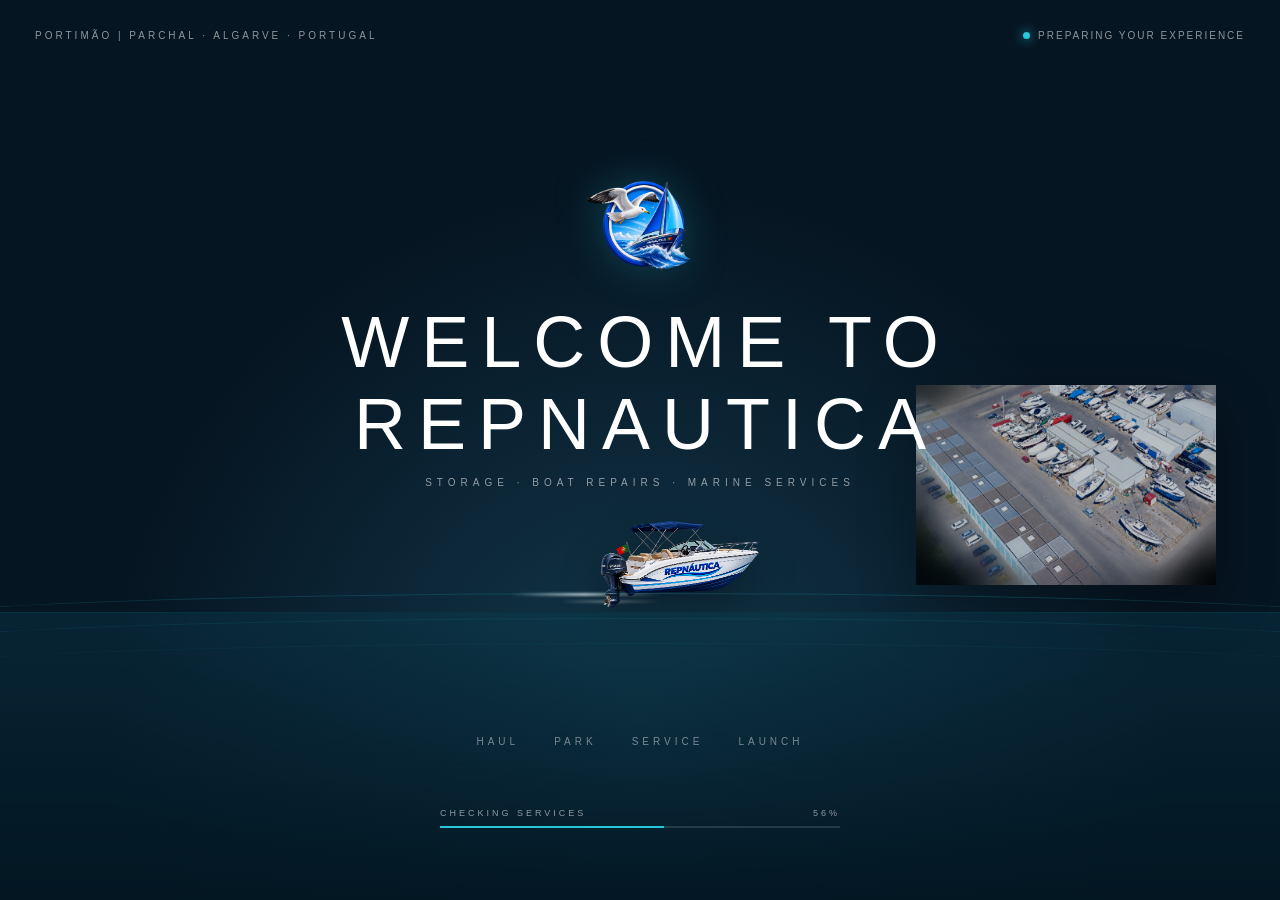
==== index.html @ 7109e54d "Rename landing-en.html to index.html" ====
```html
<!DOCTYPE html>
<html lang="en">
<head>
    <meta charset="UTF-8">
    <meta name="viewport" content="width=device-width, initial-scale=1.0">
    <title>Nautica Pros 360 | Portimão | Parchal Shipyard</title>
    <link rel="stylesheet" href="assets/css/landing-styles.css">
  
</head>

<body>

<div id="loader" data-home-page="templates/home-en.html">

    <div class="grid"></div>

    <div class="coordinates">
        PORTIMÃO | PARCHAL · ALGARVE · PORTUGAL
    </div>

    <div class="status">
        <span class="status-dot"></span>
        Preparing your experience
    </div>

    <!-- BRAND -->

    <div class="brand">

        <!-- Replace with actual Nautica Pros 360 logo -->
        <img
            class="brand-logo"
            src="assets/images/logo/logo3d.png"
            alt="REPNAUTICA"
        >

        <h1>WELCOME TO REPNAUTICA</h1>

        <p>
            Storage · Boat Repairs · Marine Services
        </p>

    </div>


    <!-- SHIPYARD -->

    <div class="yard">

        <!-- Replace with actual shipyard illustration -->
        <img
            src="assets/images/mapyard.png"
            alt=""
        >

    </div>


    <!-- BOAT -->

    <div class="boat-container">

        <div class="wake"></div>
        <div class="wake"></div>

        <!-- Replace with actual transparent boat PNG -->
        <img
            class="boat"
            src="assets/images/boatR.png"
            alt=""
        >

    </div>


    <!-- WATER -->

    <div class="water">

        <div class="wave"></div>
        <div class="wave"></div>
        <div class="wave"></div>

    </div>


    <!-- SERVICES -->

    <div class="services">

        <span class="service">HAUL</span>
        <span class="service">PARK</span>
        <span class="service">SERVICE</span>
        <span class="service">LAUNCH</span>

    </div>


    <!-- PROGRESS -->

    <div class="loading">

        <div class="loading-info">

            <span id="loadingText">
                INITIALISING
            </span>

            <span id="percentage">
                0%
            </span>

        </div>

        <div class="progress-track">

            <div
                id="progressBar"
                class="progress-bar"
            ></div>

        </div>

    </div>

</div>

<script src="assets/js/landing.js"></script>

</body>
</html>
```
---- assets/css/landing-styles.css ----
:root {
            --navy: #061522;
            --navy-light: #0b2435;
            --sea: #27c6d9;
            --white: #ffffff;
            --muted: rgba(255,255,255,.55);
        }

        * {
            box-sizing: border-box;
            margin: 0;
            padding: 0;
        }

        html,
        body {
            width: 100%;
            height: 100%;
            overflow: hidden;
            font-family:
                Inter,
                -apple-system,
                BlinkMacSystemFont,
                "Segoe UI",
                sans-serif;
            background: var(--navy);
            color: var(--white);
        }

        /* --------------------------------
           LOADER
        -------------------------------- */

        #loader {
            position: fixed;
            inset: 0;
            z-index: 9999;
            overflow: hidden;
            background:
                radial-gradient(
                    circle at 50% 80%,
                    #12384b 0%,
                    var(--navy) 55%
                );

            transition:
                opacity 1s ease,
                transform 1s ease;
        }

        #loader.hide {
            opacity: 0;
            transform: scale(1.04);
            pointer-events: none;
        }

        /* --------------------------------
           BACKGROUND GRID
        -------------------------------- */

        .grid {
            position: absolute;
            inset: 0;
            opacity: .12;

            background-image:
                linear-gradient(
                    rgba(255,255,255,.12) 1px,
                    transparent 1px
                ),
                linear-gradient(
                    90deg,
                    rgba(255,255,255,.12) 1px,
                    transparent 1px
                );

            background-size: 70px 70px;

            transform:
                perspective(500px)
                rotateX(60deg)
                translateY(30%);

            transform-origin: center bottom;

            animation: gridMove 12s linear infinite;
        }

        @keyframes gridMove {
            from {
                transform:
                    perspective(500px)
                    rotateX(60deg)
                    translateY(30%);
            }

            to {
                transform:
                    perspective(500px)
                    rotateX(60deg)
                    translateY(20%);
            }
        }

        /* --------------------------------
           TOP INFORMATION
        -------------------------------- */

        .coordinates {
            position: absolute;
            top: 30px;
            left: 35px;

            font-size: 10px;
            letter-spacing: 3px;
            color: var(--muted);

            text-transform: uppercase;
        }

        .status {
            position: absolute;
            top: 30px;
            right: 35px;

            display: flex;
            align-items: center;
            gap: 8px;

            font-size: 10px;
            letter-spacing: 2px;
            color: var(--muted);

            text-transform: uppercase;
        }

        .status-dot {
            width: 7px;
            height: 7px;

            border-radius: 50%;
            background: var(--sea);

            box-shadow:
                0 0 12px var(--sea);

            animation: pulse 1.4s infinite;
        }

        @keyframes pulse {
            0%,100% {
                opacity: .4;
                transform: scale(.8);
            }

            50% {
                opacity: 1;
                transform: scale(1.2);
            }
        }

        /* --------------------------------
           BRAND
        -------------------------------- */

        .brand {
            position: absolute;
            top: 50%;
            left: 50%;

            transform:
                translate(-50%, -50%)
                translateY(-120px);

            text-align: center;

            z-index: 10;

            animation: brandIn 1.2s ease forwards;
        }

        @keyframes brandIn {
            from {
                opacity: 0;
                transform:
                    translate(-50%, -50%)
                    translateY(-90px);
            }

            to {
                opacity: 1;
                transform:
                    translate(-50%, -50%)
                    translateY(-120px);
            }
        }

        .brand-logo {
            width: 110px;
            height: 110px;

            object-fit: contain;

            margin-bottom: 18px;

            filter:
                drop-shadow(
                    0 0 20px
                    rgba(39,198,217,.25)
                );
        }

        .brand h1 {
            font-size: clamp(38px, 6vw, 72px);

            font-weight: 300;

            letter-spacing: 12px;

            margin-left: 12px;

            text-transform: uppercase;
        }

        .brand p {
            margin-top: 12px;

            font-size: 10px;

            letter-spacing: 5px;

            color: var(--muted);

            text-transform: uppercase;
        }

        /* --------------------------------
           BOAT
        -------------------------------- */

        .boat-container {
            position: absolute;

            width: 300px;
            height: 130px;

            left: -350px;
            bottom: 31%;

            animation:
                boatArrival 4s
                cubic-bezier(.25,.7,.2,1)
                forwards;
        }

        .boat {
            position: absolute;

            width: 220px;
            height: 160px;

            right: 0;
            bottom: -20px;

            object-fit: contain;

            filter:
                drop-shadow(
                    0 15px 20px
                    rgba(0,0,0,.35)
                );
        }

        @keyframes boatArrival {
            0% {
                left: -350px;
            }

            55% {
                left: 40%;
            }

            75% {
                left: 50%;
            }

            100% {
                left: 50%;
                transform: translateX(-50%);
            }
        }

        /* --------------------------------
           WAKE
        -------------------------------- */

        .wake {
            position: absolute;

            width: 150px;
            height: 3px;

            right: 130px;
            bottom: 25px;

            background: linear-gradient(
                90deg,
                transparent,
                rgba(255,255,255,.7),
                transparent
            );

            filter: blur(1px);

            animation: wakeMove .8s infinite;
        }

        .wake:nth-child(2) {
            bottom: 18px;
            width: 100px;
            opacity: .5;
            animation-delay: .2s;
        }

        @keyframes wakeMove {
            0% {
                transform: scaleX(.4);
                opacity: 0;
            }

            50% {
                transform: scaleX(1);
                opacity: 1;
            }

            100% {
                transform: scaleX(1.4);
                opacity: 0;
            }
        }

        /* --------------------------------
           WATER
        -------------------------------- */

        .water {
            position: absolute;

            left: 0;
            right: 0;
            bottom: 0;

            height: 32%;

            background:
                linear-gradient(
                    to bottom,
                    rgba(11,61,80,.4),
                    rgba(3,22,34,.95)
                );

            border-top:
                1px solid
                rgba(39,198,217,.15);
        }

        .wave {
            position: absolute;

            left: -10%;
            width: 120%;

            height: 60px;

            top: -20px;

            border-top:
                1px solid
                rgba(39,198,217,.18);

            border-radius: 50%;

            animation:
                waveMove 6s
                ease-in-out
                infinite;
        }

        .wave:nth-child(2) {
            top: 5px;
            opacity: .5;
            animation-delay: 1s;
        }

        .wave:nth-child(3) {
            top: 30px;
            opacity: .3;
            animation-delay: 2s;
        }

        @keyframes waveMove {
            0%,100% {
                transform:
                    translateX(-2%)
                    scaleY(1);
            }

            50% {
                transform:
                    translateX(2%)
                    scaleY(.7);
            }
        }

        /* --------------------------------
           SHIPYARD
        -------------------------------- */

        .yard {
            position: absolute;

            right: 5%;
            bottom: 35%;

            width: 300px;

            opacity: 0;

            animation:
                yardAppear 1.2s
                ease
                2.2s
                forwards;
        }

        .yard img {
            width: 100%;
            object-fit: contain;
            filter:
                drop-shadow(
                    0 20px 30px
                    rgba(0,0,0,.4)
                );
        }

        @keyframes yardAppear {
            from {
                opacity: 0;
                transform: translateY(30px);
            }

            to {
                opacity: .75;
                transform: translateY(0);
            }
        }

        /* --------------------------------
           SERVICE TEXT
        -------------------------------- */

        .services {
            position: absolute;

            left: 50%;
            bottom: 17%;

            transform:
                translateX(-50%);

            display: flex;
            gap: 35px;

            white-space: nowrap;
        }

        .service {
            font-size: 10px;

            letter-spacing: 4px;

            color: rgba(255,255,255,.45);

            opacity: 0;

            animation:
                serviceIn
                .8s
                ease
                forwards;
        }

        .service:nth-child(1) {
            animation-delay: 2.8s;
        }

        .service:nth-child(2) {
            animation-delay: 3.1s;
        }

        .service:nth-child(3) {
            animation-delay: 3.4s;
        }

        .service:nth-child(4) {
            animation-delay: 3.7s;
        }

        @keyframes serviceIn {
            from {
                opacity: 0;
                transform: translateY(10px);
            }

            to {
                opacity: 1;
                transform: translateY(0);
            }
        }

        /* --------------------------------
           PROGRESS
        -------------------------------- */

        .loading {
            position: absolute;

            left: 50%;
            bottom: 8%;

            width: min(400px, 70vw);

            transform:
                translateX(-50%);
        }

        .loading-info {
            display: flex;

            justify-content: space-between;

            margin-bottom: 8px;

            font-size: 9px;

            letter-spacing: 3px;

            color: var(--muted);
        }

        .progress-track {
            width: 100%;
            height: 2px;

            background:
                rgba(255,255,255,.12);

            overflow: hidden;
        }

        .progress-bar {
            width: 0;
            height: 100%;

            background: var(--sea);

            box-shadow:
                0 0 10px
                rgba(39,198,217,.8);

            transition:
                width .15s linear;
        }

        /* --------------------------------
           MOBILE
        -------------------------------- */

        @media (max-width: 700px) {

            .coordinates,
            .status {
                top: 20px;
                font-size: 8px;
            }

            .coordinates {
                left: 20px;
            }

            .status {
                right: 20px;
            }

            .brand h1 {
                letter-spacing: 7px;
            }

            .brand p {
                letter-spacing: 3px;
            }

            .boat-container {
                bottom: 35%;
                transform: scale(.75);
            }

            .yard {
                right: -60px;
                bottom: 23%;
                width: 220px;
            }

            .services {
                gap: 12px;
                bottom: 15%;
            }

            .service {
                font-size: 7px;
                letter-spacing: 2px;
            }
        }

        /* --------------------------------
           REDUCED MOTION
        -------------------------------- */

        @media (prefers-reduced-motion: reduce) {

            *,
            *::before,
            *::after {
                animation-duration: .01ms !important;
                animation-iteration-count: 1 !important;
                transition-duration: .01ms !important;
            }
        }
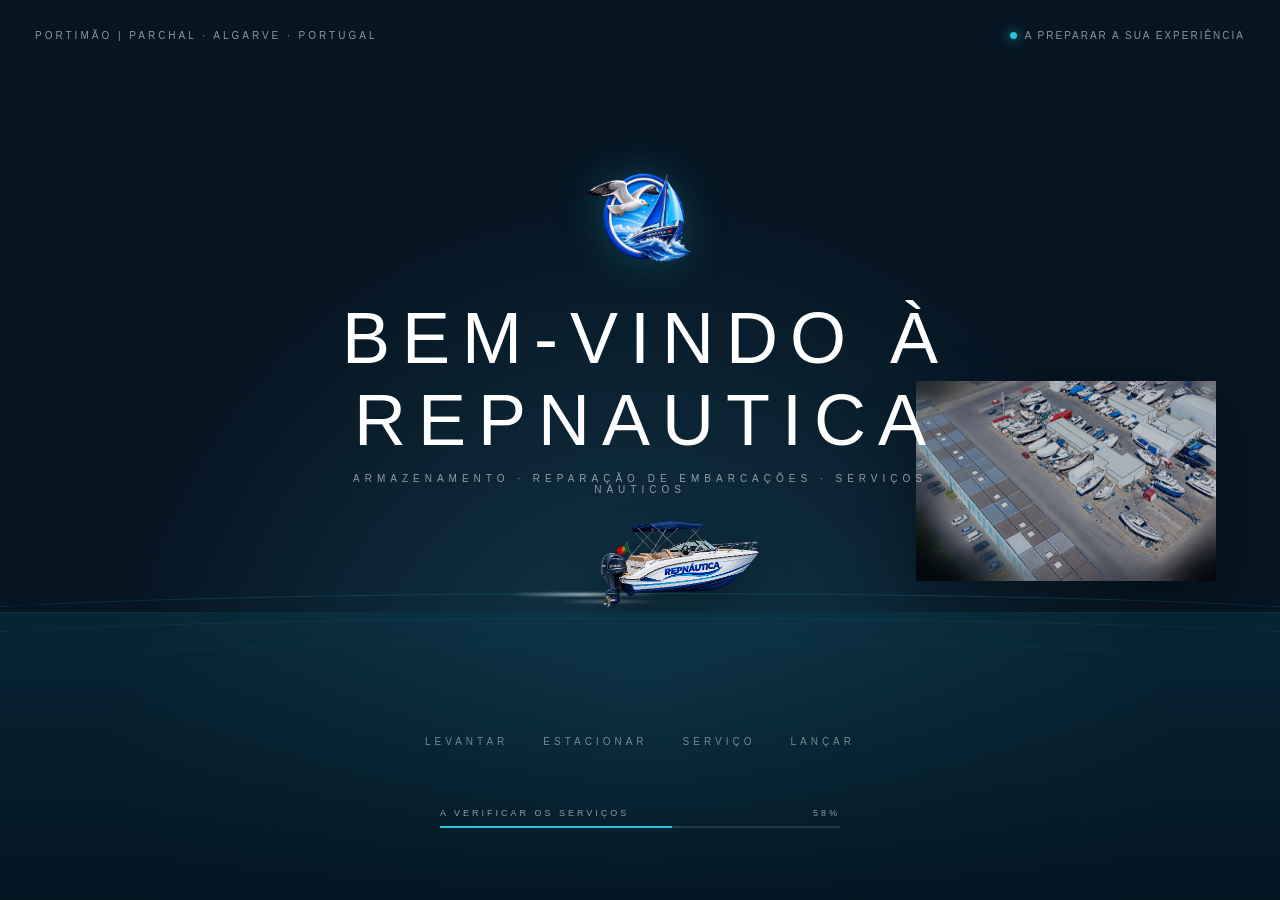
==== commit 0bff7ddd: "Rename landing-pt.html to index.html" ====
--- a/index.html
+++ b/index.html
@@ -1,17 +1,16 @@
-```html
 <!DOCTYPE html>
-<html lang="en">
+<html lang="pt">
 <head>
     <meta charset="UTF-8">
     <meta name="viewport" content="width=device-width, initial-scale=1.0">
-    <title>Nautica Pros 360 | Portimão | Parchal Shipyard</title>
+    <title>Nautica Pros 360 | Portimão | Estaleiro Náutico Parchal</title>
     <link rel="stylesheet" href="assets/css/landing-styles.css">
   
 </head>
 
 <body>
 
-<div id="loader" data-home-page="templates/home-en.html">
+<div id="loader" data-home-page="home-pt.html">
 
     <div class="grid"></div>
 
@@ -21,7 +20,7 @@
 
     <div class="status">
         <span class="status-dot"></span>
-        Preparing your experience
+        A preparar a sua experiência
     </div>
 
     <!-- BRAND -->
@@ -35,10 +34,10 @@
             alt="REPNAUTICA"
         >
 
-        <h1>WELCOME TO REPNAUTICA</h1>
+        <h1>BEM-VINDO À REPNAUTICA</h1>
 
         <p>
-            Storage · Boat Repairs · Marine Services
+            Armazenamento · Reparação de Embarcações · Serviços Náuticos
         </p>
 
     </div>
@@ -89,10 +88,10 @@
 
     <div class="services">
 
-        <span class="service">HAUL</span>
-        <span class="service">PARK</span>
-        <span class="service">SERVICE</span>
-        <span class="service">LAUNCH</span>
+        <span class="service">LEVANTAR</span>
+        <span class="service">ESTACIONAR</span>
+        <span class="service">SERVIÇO</span>
+        <span class="service">LANÇAR</span>
 
     </div>
 
@@ -104,7 +103,7 @@
         <div class="loading-info">
 
             <span id="loadingText">
-                INITIALISING
+                A INICIALIZAR
             </span>
 
             <span id="percentage">
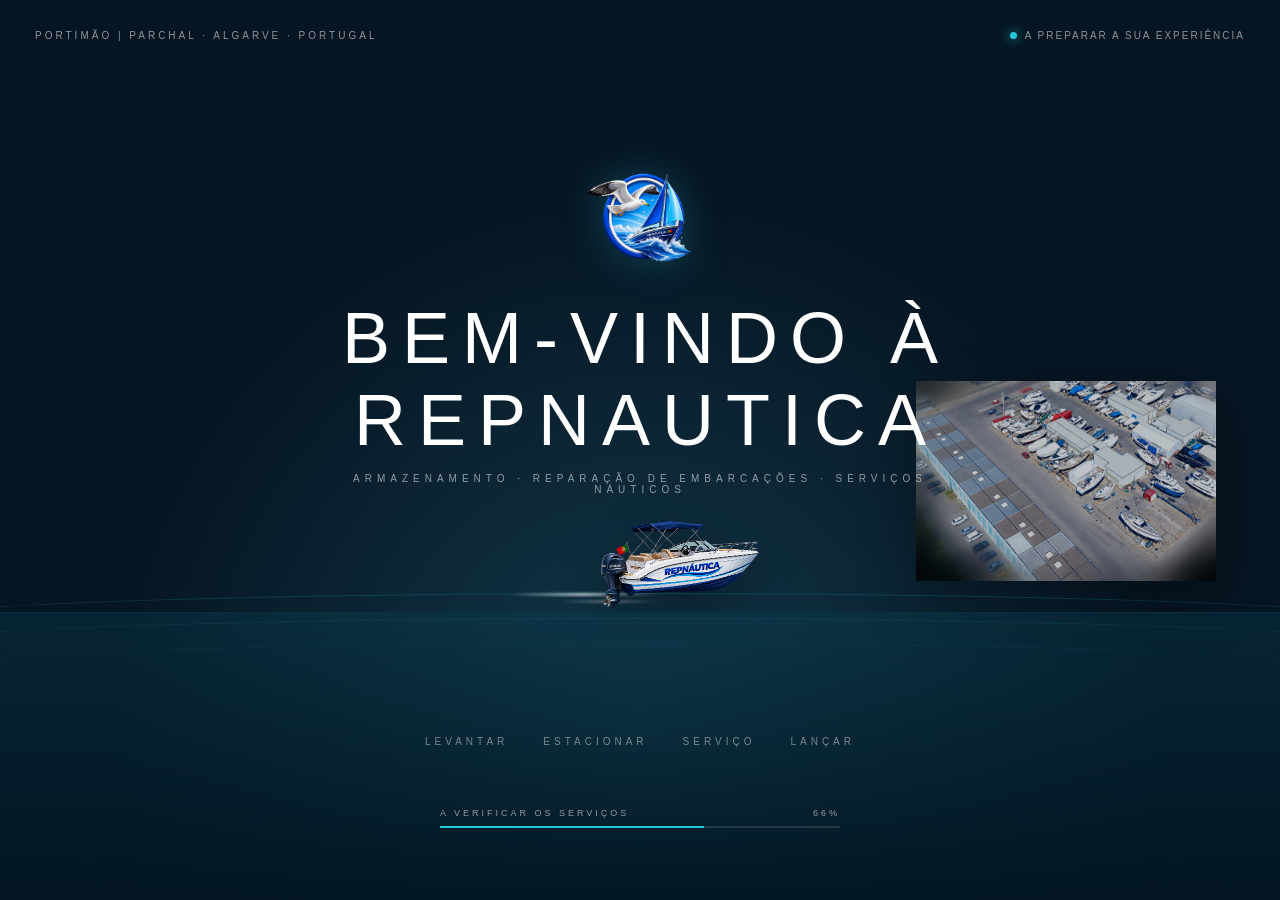
==== commit e8e03881: "Update index.html" ====
--- a/index.html
+++ b/index.html
@@ -10,7 +10,7 @@
 
 <body>
 
-<div id="loader" data-home-page="home-pt.html">
+<div id="loader" data-home-page="templates/home-pt.html">
 
     <div class="grid"></div>
 
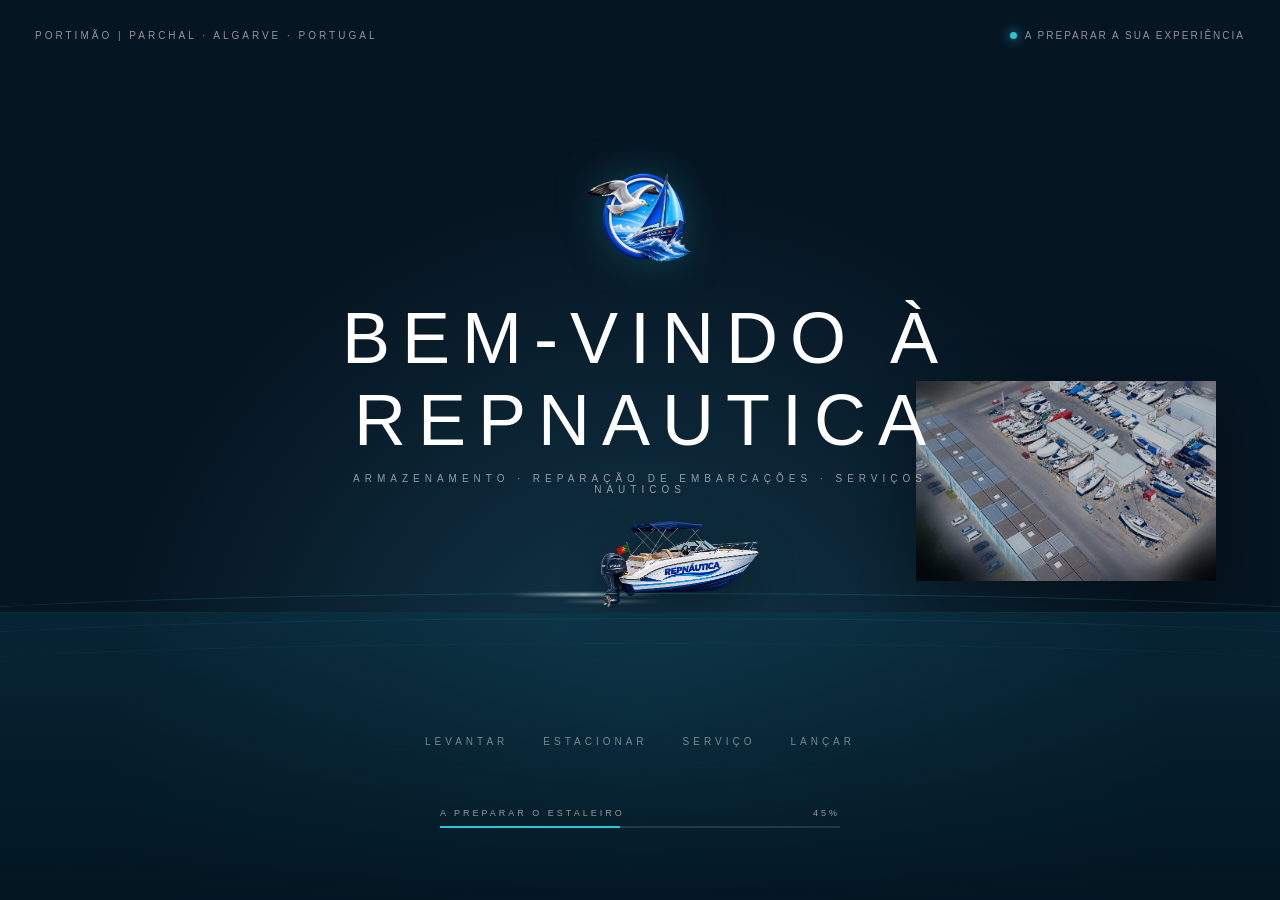
==== commit 693f4ba3: "Update index.html" ====
--- a/index.html
+++ b/index.html
@@ -129,4 +129,3 @@
 
 </body>
 </html>
-```
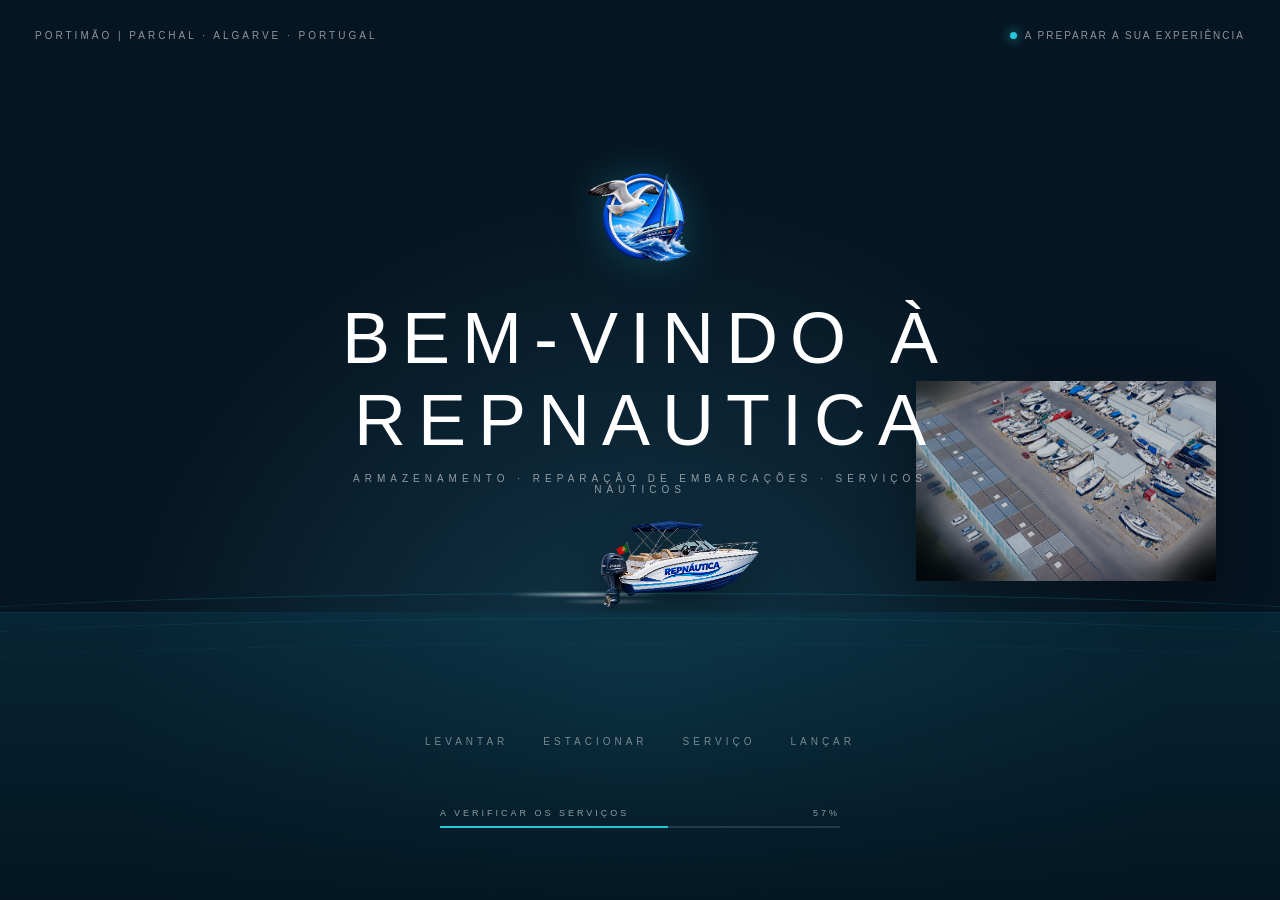
==== commit 5b1729ba: "Update index.html" ====
--- a/index.html
+++ b/index.html
@@ -3,7 +3,7 @@
 <head>
     <meta charset="UTF-8">
     <meta name="viewport" content="width=device-width, initial-scale=1.0">
-    <title>Nautica Pros 360 | Portimão | Estaleiro Náutico Parchal</title>
+    <title>RepNautica Portimão | Estaleiro Náutico Parchal</title>
     <link rel="stylesheet" href="assets/css/landing-styles.css">
   
 </head>
